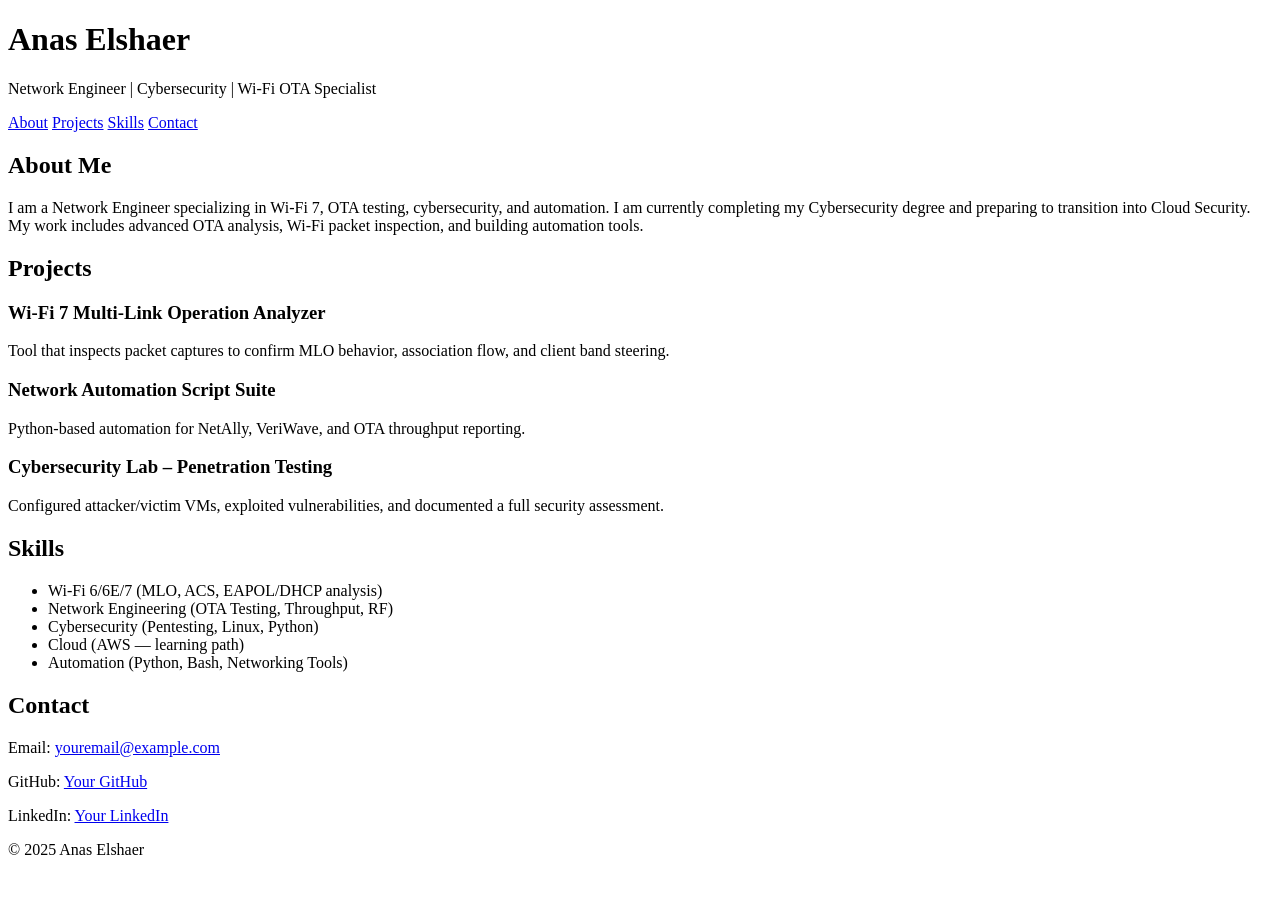
==== index.html @ 8e1ad46f "Update and rename README.md to index.html" ====
<!DOCTYPE html>
<html lang="en">
<head>
    <meta charset="UTF-8" />
    <meta name="viewport" content="width=device-width, initial-scale=1.0" />
    <title>Anas Elshaer | Portfolio</title>
    <link rel="stylesheet" href="style.css" />
    <link href="https://fonts.googleapis.com/css2?family=Poppins:wght@300;400;600&display=swap" rel="stylesheet">
</head>
<body>

    <!-- Header -->
    <header>
        <h1>Anas Elshaer</h1>
        <p>Network Engineer | Cybersecurity | Wi-Fi OTA Specialist</p>
        <nav>
            <a href="#about">About</a>
            <a href="#projects">Projects</a>
            <a href="#skills">Skills</a>
            <a href="#contact">Contact</a>
        </nav>
    </header>

    <!-- About -->
    <section id="about" class="section">
        <h2>About Me</h2>
        <p>
            I am a Network Engineer specializing in Wi-Fi 7, OTA testing, cybersecurity, 
            and automation. I am currently completing my Cybersecurity degree and preparing 
            to transition into Cloud Security. My work includes advanced OTA analysis, 
            Wi-Fi packet inspection, and building automation tools.
        </p>
    </section>

    <!-- Projects -->
    <section id="projects" class="section">
        <h2>Projects</h2>

        <div class="project-card">
            <h3>Wi-Fi 7 Multi-Link Operation Analyzer</h3>
            <p>Tool that inspects packet captures to confirm MLO behavior, association flow, and client band steering.</p>
        </div>

        <div class="project-card">
            <h3>Network Automation Script Suite</h3>
            <p>Python-based automation for NetAlly, VeriWave, and OTA throughput reporting.</p>
        </div>

        <div class="project-card">
            <h3>Cybersecurity Lab – Penetration Testing</h3>
            <p>Configured attacker/victim VMs, exploited vulnerabilities, and documented a full security assessment.</p>
        </div>
    </section>

    <!-- Skills -->
    <section id="skills" class="section">
        <h2>Skills</h2>
        <ul class="skills-list">
            <li>Wi-Fi 6/6E/7 (MLO, ACS, EAPOL/DHCP analysis)</li>
            <li>Network Engineering (OTA Testing, Throughput, RF)</li>
            <li>Cybersecurity (Pentesting, Linux, Python)</li>
            <li>Cloud (AWS — learning path)</li>
            <li>Automation (Python, Bash, Networking Tools)</li>
        </ul>
    </section>

    <!-- Contact -->
    <section id="contact" class="section">
        <h2>Contact</h2>
        <p>Email: <a href="mailto:youremail@example.com">youremail@example.com</a></p>
        <p>GitHub: <a href="https://github.com/">Your GitHub</a></p>
        <p>LinkedIn: <a href="#">Your LinkedIn</a></p>
    </section>

    <footer>
        <p>© 2025 Anas Elshaer</p>
    </footer>

    <script src="script.js"></script>
</body>
</html>
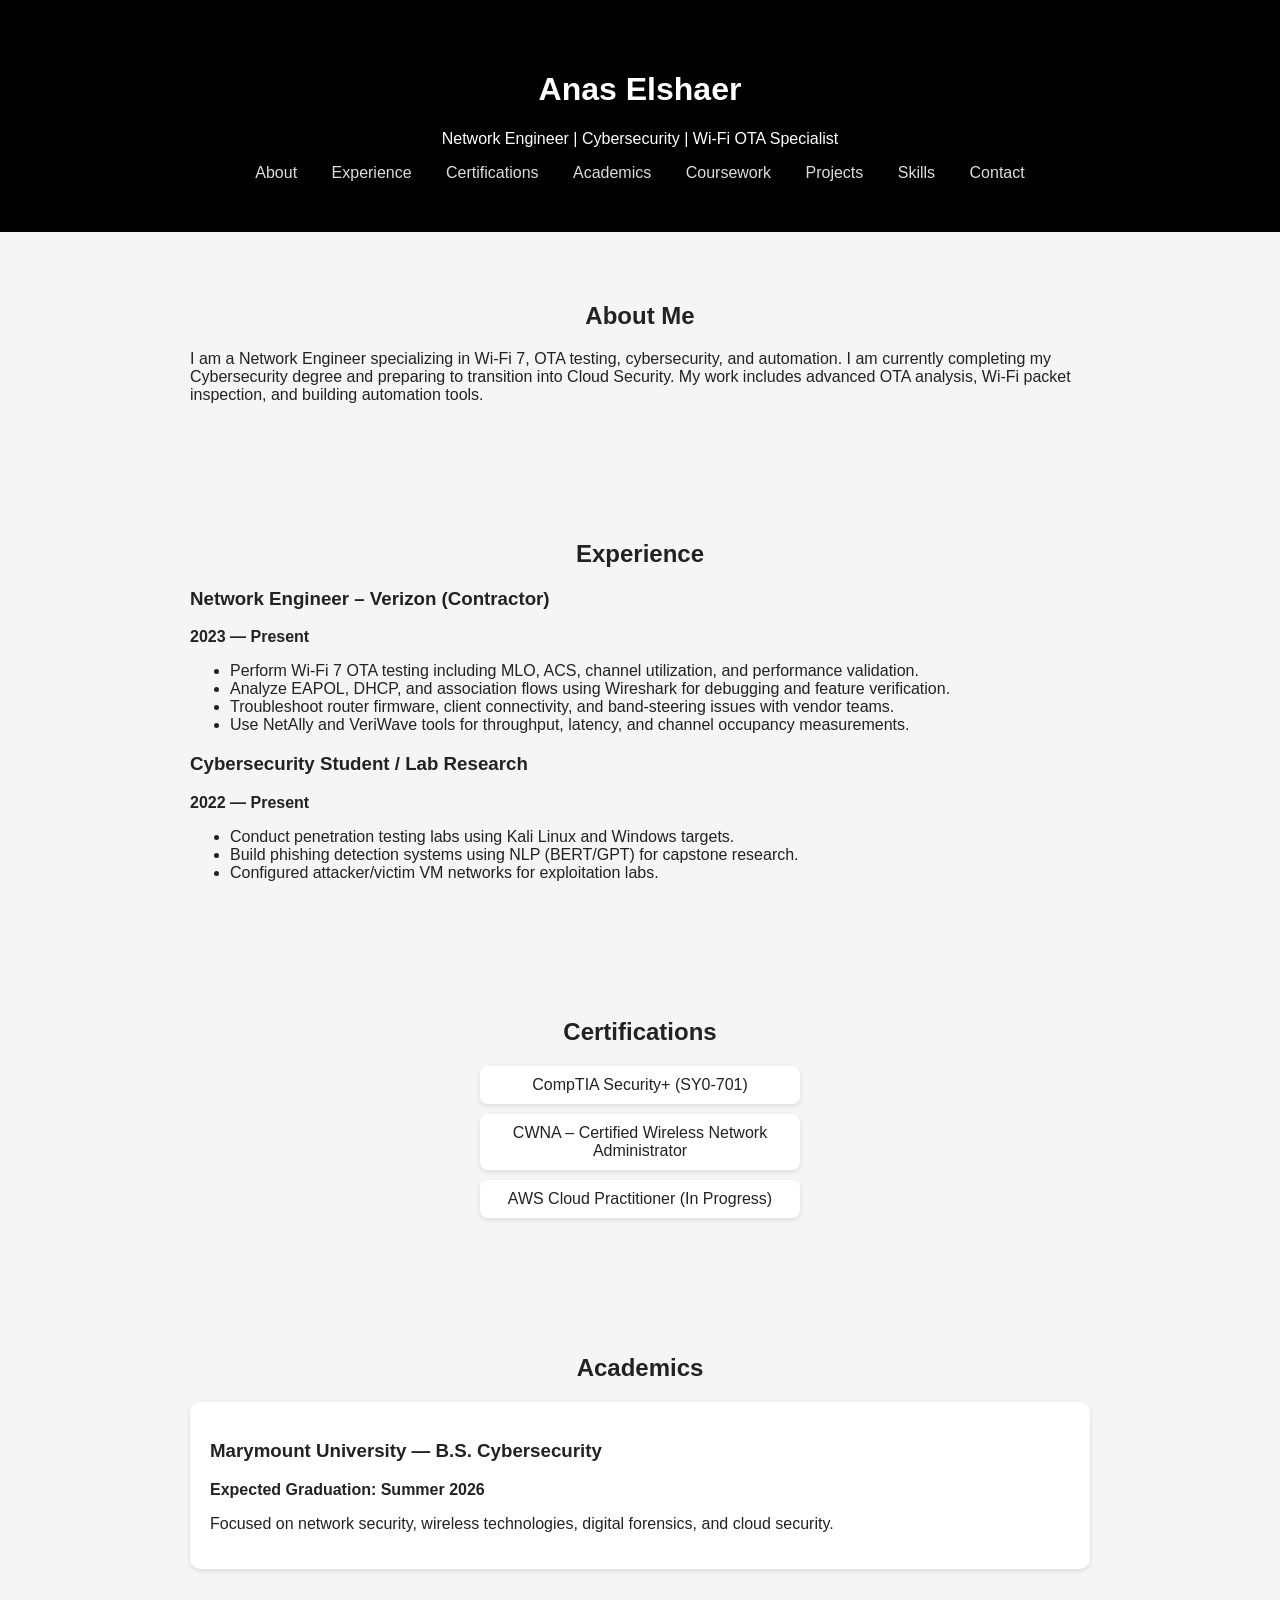
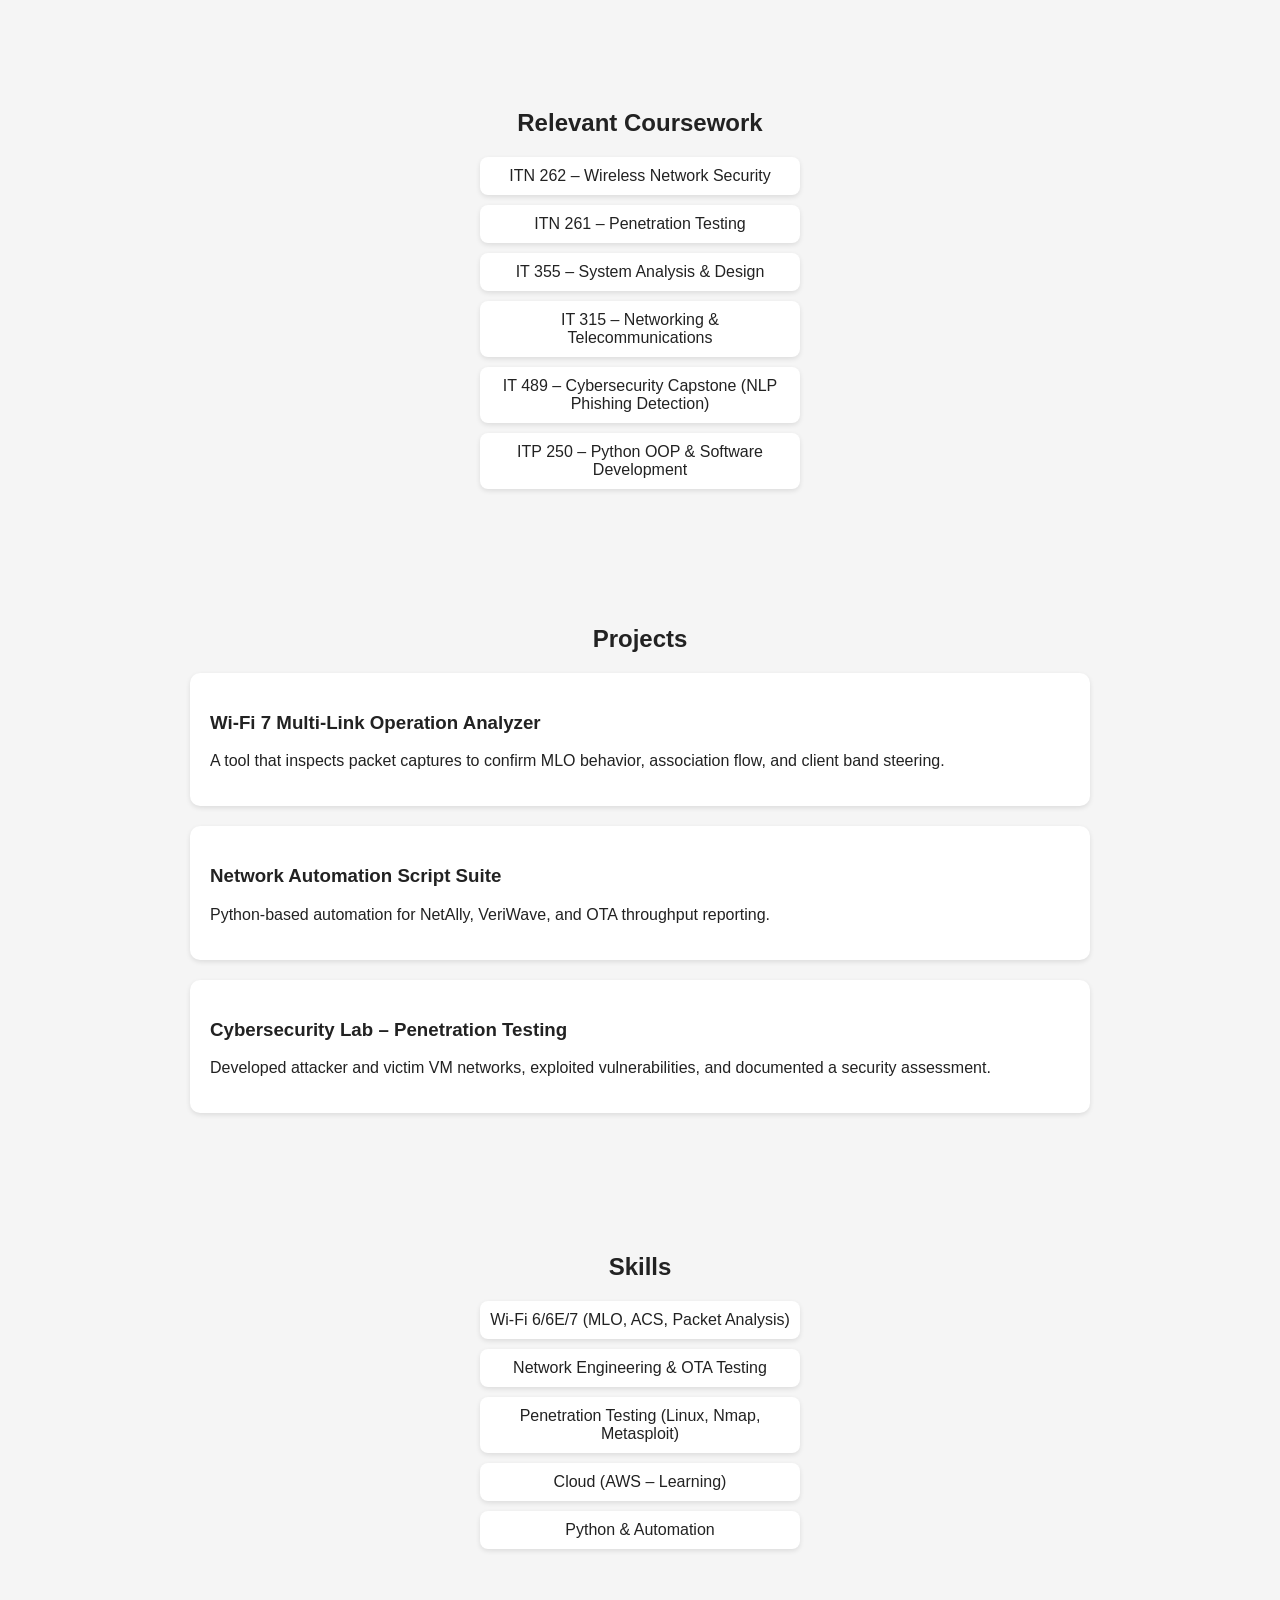
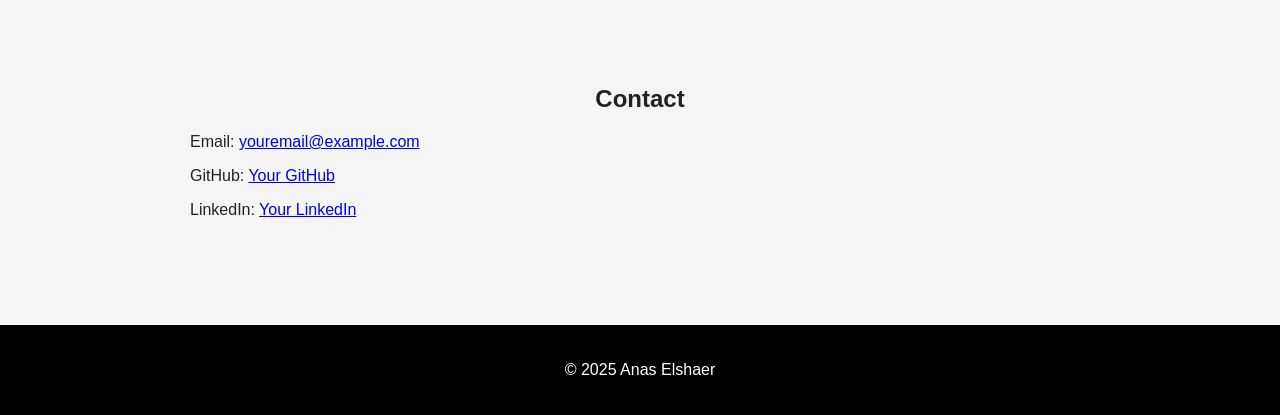
==== commit 360070e1: "Update index.html" ====
--- a/index.html
+++ b/index.html
@@ -15,6 +15,10 @@
         <p>Network Engineer | Cybersecurity | Wi-Fi OTA Specialist</p>
         <nav>
             <a href="#about">About</a>
+            <a href="#experience">Experience</a>
+            <a href="#certifications">Certifications</a>
+            <a href="#academics">Academics</a>
+            <a href="#coursework">Coursework</a>
             <a href="#projects">Projects</a>
             <a href="#skills">Skills</a>
             <a href="#contact">Contact</a>
@@ -32,13 +36,74 @@
         </p>
     </section>
 
+    <!-- Experience -->
+    <section id="experience" class="section">
+        <h2>Experience</h2>
+
+        <div class="exp-card">
+            <h3>Network Engineer – Verizon (Contractor)</h3>
+            <p><strong>2023 — Present</strong></p>
+            <ul>
+                <li>Perform Wi-Fi 7 OTA testing including MLO, ACS, channel utilization, and performance validation.</li>
+                <li>Analyze EAPOL, DHCP, and association flows using Wireshark for debugging and feature verification.</li>
+                <li>Troubleshoot router firmware, client connectivity, and band-steering issues with vendor teams.</li>
+                <li>Use NetAlly and VeriWave tools for throughput, latency, and channel occupancy measurements.</li>
+            </ul>
+        </div>
+
+        <div class="exp-card">
+            <h3>Cybersecurity Student / Lab Research</h3>
+            <p><strong>2022 — Present</strong></p>
+            <ul>
+                <li>Conduct penetration testing labs using Kali Linux and Windows targets.</li>
+                <li>Build phishing detection systems using NLP (BERT/GPT) for capstone research.</li>
+                <li>Configured attacker/victim VM networks for exploitation labs.</li>
+            </ul>
+        </div>
+    </section>
+
+    <!-- Certifications -->
+    <section id="certifications" class="section">
+        <h2>Certifications</h2>
+        <ul class="skills-list">
+            <li>CompTIA Security+ (SY0-701)</li>
+            <li>CWNA – Certified Wireless Network Administrator</li>
+            <li>AWS Cloud Practitioner (In Progress)</li>
+        </ul>
+    </section>
+
+    <!-- Academics -->
+    <section id="academics" class="section">
+        <h2>Academics</h2>
+        <div class="project-card">
+            <h3>Marymount University — B.S. Cybersecurity</h3>
+            <p><strong>Expected Graduation: Summer 2026</strong></p>
+            <p>
+                Focused on network security, wireless technologies, digital forensics, and cloud security.
+            </p>
+        </div>
+    </section>
+
+    <!-- Coursework -->
+    <section id="coursework" class="section">
+        <h2>Relevant Coursework</h2>
+        <ul class="skills-list">
+            <li>ITN 262 – Wireless Network Security</li>
+            <li>ITN 261 – Penetration Testing</li>
+            <li>IT 355 – System Analysis & Design</li>
+            <li>IT 315 – Networking & Telecommunications</li>
+            <li>IT 489 – Cybersecurity Capstone (NLP Phishing Detection)</li>
+            <li>ITP 250 – Python OOP & Software Development</li>
+        </ul>
+    </section>
+
     <!-- Projects -->
     <section id="projects" class="section">
         <h2>Projects</h2>
 
         <div class="project-card">
             <h3>Wi-Fi 7 Multi-Link Operation Analyzer</h3>
-            <p>Tool that inspects packet captures to confirm MLO behavior, association flow, and client band steering.</p>
+            <p>A tool that inspects packet captures to confirm MLO behavior, association flow, and client band steering.</p>
         </div>
 
         <div class="project-card">
@@ -48,7 +113,7 @@
 
         <div class="project-card">
             <h3>Cybersecurity Lab – Penetration Testing</h3>
-            <p>Configured attacker/victim VMs, exploited vulnerabilities, and documented a full security assessment.</p>
+            <p>Developed attacker and victim VM networks, exploited vulnerabilities, and documented a security assessment.</p>
         </div>
     </section>
 
@@ -56,11 +121,11 @@
     <section id="skills" class="section">
         <h2>Skills</h2>
         <ul class="skills-list">
-            <li>Wi-Fi 6/6E/7 (MLO, ACS, EAPOL/DHCP analysis)</li>
-            <li>Network Engineering (OTA Testing, Throughput, RF)</li>
-            <li>Cybersecurity (Pentesting, Linux, Python)</li>
-            <li>Cloud (AWS — learning path)</li>
-            <li>Automation (Python, Bash, Networking Tools)</li>
+            <li>Wi-Fi 6/6E/7 (MLO, ACS, Packet Analysis)</li>
+            <li>Network Engineering & OTA Testing</li>
+            <li>Penetration Testing (Linux, Nmap, Metasploit)</li>
+            <li>Cloud (AWS – Learning)</li>
+            <li>Python & Automation</li>
         </ul>
     </section>
 
--- a/style.css
+++ b/style.css
@@ -0,0 +1,66 @@
+body {
+    margin: 0;
+    font-family: 'Poppins', sans-serif;
+    background: #f5f5f5;
+    color: #222;
+}
+
+header {
+    text-align: center;
+    padding: 50px 20px;
+    background: #000;
+    color: white;
+}
+
+header nav a {
+    margin: 0 15px;
+    color: #ddd;
+    text-decoration: none;
+    font-weight: 300;
+}
+
+header nav a:hover {
+    color: white;
+}
+
+.section {
+    padding: 50px 20px;
+    max-width: 900px;
+    margin: auto;
+}
+
+.section h2 {
+    text-align: center;
+    margin-bottom: 20px;
+}
+
+.project-card {
+    background: white;
+    padding: 20px;
+    border-radius: 10px;
+    margin-bottom: 20px;
+    box-shadow: 0 2px 5px rgba(0,0,0,0.1);
+}
+
+.skills-list {
+    list-style: none;
+    padding: 0;
+    text-align: center;
+}
+
+.skills-list li {
+    padding: 10px;
+    background: white;
+    margin: 10px auto;
+    max-width: 300px;
+    border-radius: 8px;
+    box-shadow: 0 2px 5px rgba(0,0,0,0.1);
+}
+
+footer {
+    text-align: center;
+    background: #000;
+    color: white;
+    padding: 20px;
+    margin-top: 40px;
+}
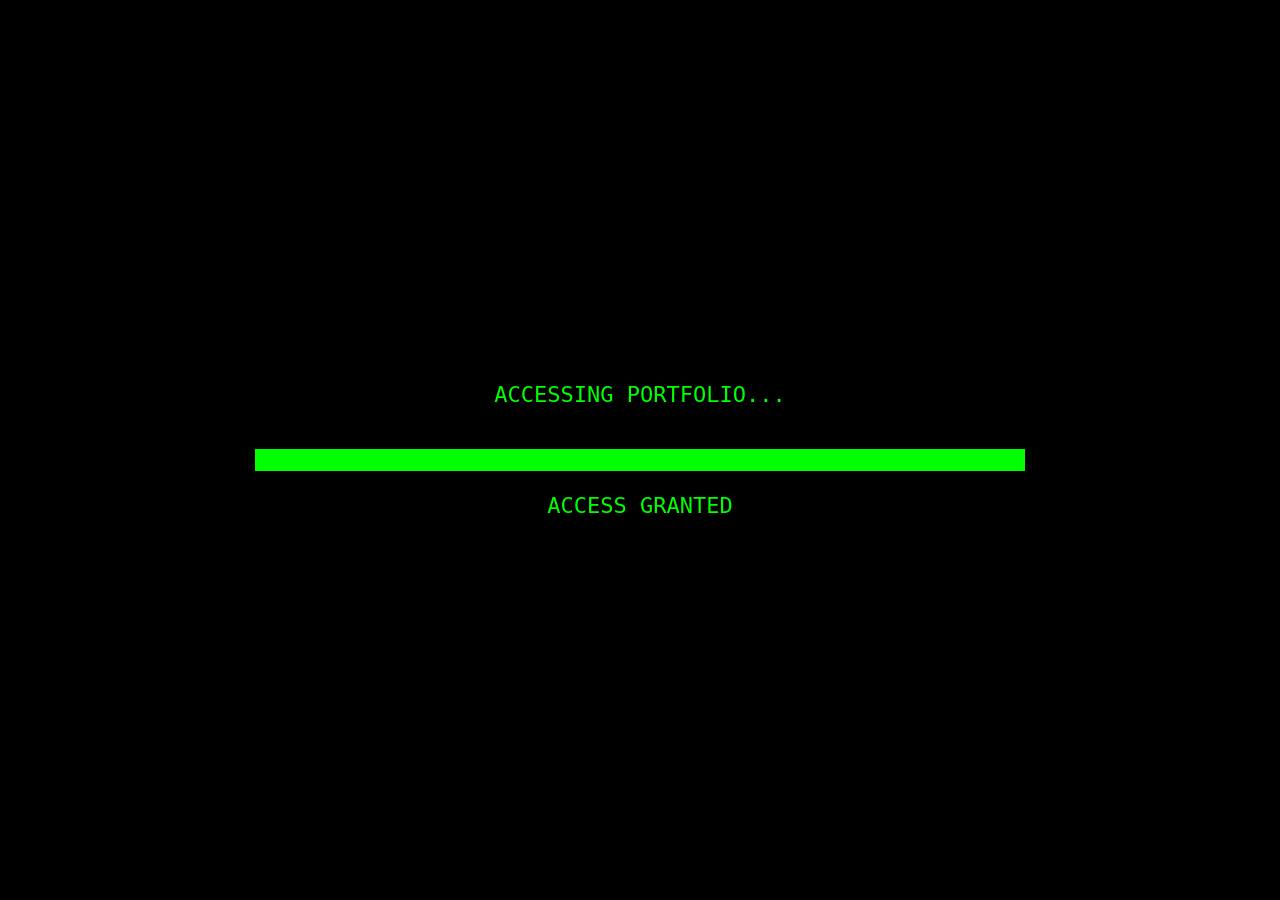
==== commit e125c0a8: "Update index.html" ====
--- a/index.html
+++ b/index.html
@@ -1,146 +1,53 @@
 <!DOCTYPE html>
-<html lang="en">
+<html>
 <head>
-    <meta charset="UTF-8" />
-    <meta name="viewport" content="width=device-width, initial-scale=1.0" />
     <title>Anas Elshaer | Portfolio</title>
-    <link rel="stylesheet" href="style.css" />
-    <link href="https://fonts.googleapis.com/css2?family=Poppins:wght@300;400;600&display=swap" rel="stylesheet">
+    <link rel="stylesheet" href="style.css">
 </head>
+
 <body>
 
-    <!-- Header -->
-    <header>
-        <h1>Anas Elshaer</h1>
-        <p>Network Engineer | Cybersecurity | Wi-Fi OTA Specialist</p>
-        <nav>
-            <a href="#about">About</a>
-            <a href="#experience">Experience</a>
-            <a href="#certifications">Certifications</a>
-            <a href="#academics">Academics</a>
-            <a href="#coursework">Coursework</a>
-            <a href="#projects">Projects</a>
-            <a href="#skills">Skills</a>
-            <a href="#contact">Contact</a>
-        </nav>
-    </header>
+<!-- LOADING SCREEN -->
+<div id="loading-screen">
+    <p>ACCESSING PORTFOLIO...</p>
+    <div class="progress">
+        <div class="progress-bar"></div>
+    </div>
+    <p>ACCESS GRANTED</p>
+</div>
 
-    <!-- About -->
-    <section id="about" class="section">
-        <h2>About Me</h2>
+<div class="content">
+
+<div class="hero">
+    <h1 id="typing"></h1>
+    <p>Network Engineer | Cybersecurity | Wi-Fi OTA Specialist</p>
+</div>
+
+<div class="navbar">
+    <a href="index.html">Home</a>
+    <a href="about.html">About</a>
+    <a href="experience.html">Experience</a>
+    <a href="certifications.html">Certifications</a>
+    <a href="academics.html">Academics</a>
+    <a href="coursework.html">Coursework</a>
+    <a href="projects.html">Projects</a>
+    <a href="skills.html">Skills</a>
+    <a href="contact.html">Contact</a>
+</div>
+
+<section class="section">
+    <h2>>> Welcome</h2>
+    <div class="card">
         <p>
-            I am a Network Engineer specializing in Wi-Fi 7, OTA testing, cybersecurity, 
-            and automation. I am currently completing my Cybersecurity degree and preparing 
-            to transition into Cloud Security. My work includes advanced OTA analysis, 
-            Wi-Fi packet inspection, and building automation tools.
+            Explore my professional cybersecurity and wireless engineering portfolio.
         </p>
-    </section>
+    </div>
+</section>
 
-    <!-- Experience -->
-    <section id="experience" class="section">
-        <h2>Experience</h2>
+<footer>© 2025 Anas Elshaer</footer>
 
-        <div class="exp-card">
-            <h3>Network Engineer – Verizon (Contractor)</h3>
-            <p><strong>2023 — Present</strong></p>
-            <ul>
-                <li>Perform Wi-Fi 7 OTA testing including MLO, ACS, channel utilization, and performance validation.</li>
-                <li>Analyze EAPOL, DHCP, and association flows using Wireshark for debugging and feature verification.</li>
-                <li>Troubleshoot router firmware, client connectivity, and band-steering issues with vendor teams.</li>
-                <li>Use NetAlly and VeriWave tools for throughput, latency, and channel occupancy measurements.</li>
-            </ul>
-        </div>
+</div>
 
-        <div class="exp-card">
-            <h3>Cybersecurity Student / Lab Research</h3>
-            <p><strong>2022 — Present</strong></p>
-            <ul>
-                <li>Conduct penetration testing labs using Kali Linux and Windows targets.</li>
-                <li>Build phishing detection systems using NLP (BERT/GPT) for capstone research.</li>
-                <li>Configured attacker/victim VM networks for exploitation labs.</li>
-            </ul>
-        </div>
-    </section>
-
-    <!-- Certifications -->
-    <section id="certifications" class="section">
-        <h2>Certifications</h2>
-        <ul class="skills-list">
-            <li>CompTIA Security+ (SY0-701)</li>
-            <li>CWNA – Certified Wireless Network Administrator</li>
-            <li>AWS Cloud Practitioner (In Progress)</li>
-        </ul>
-    </section>
-
-    <!-- Academics -->
-    <section id="academics" class="section">
-        <h2>Academics</h2>
-        <div class="project-card">
-            <h3>Marymount University — B.S. Cybersecurity</h3>
-            <p><strong>Expected Graduation: Summer 2026</strong></p>
-            <p>
-                Focused on network security, wireless technologies, digital forensics, and cloud security.
-            </p>
-        </div>
-    </section>
-
-    <!-- Coursework -->
-    <section id="coursework" class="section">
-        <h2>Relevant Coursework</h2>
-        <ul class="skills-list">
-            <li>ITN 262 – Wireless Network Security</li>
-            <li>ITN 261 – Penetration Testing</li>
-            <li>IT 355 – System Analysis & Design</li>
-            <li>IT 315 – Networking & Telecommunications</li>
-            <li>IT 489 – Cybersecurity Capstone (NLP Phishing Detection)</li>
-            <li>ITP 250 – Python OOP & Software Development</li>
-        </ul>
-    </section>
-
-    <!-- Projects -->
-    <section id="projects" class="section">
-        <h2>Projects</h2>
-
-        <div class="project-card">
-            <h3>Wi-Fi 7 Multi-Link Operation Analyzer</h3>
-            <p>A tool that inspects packet captures to confirm MLO behavior, association flow, and client band steering.</p>
-        </div>
-
-        <div class="project-card">
-            <h3>Network Automation Script Suite</h3>
-            <p>Python-based automation for NetAlly, VeriWave, and OTA throughput reporting.</p>
-        </div>
-
-        <div class="project-card">
-            <h3>Cybersecurity Lab – Penetration Testing</h3>
-            <p>Developed attacker and victim VM networks, exploited vulnerabilities, and documented a security assessment.</p>
-        </div>
-    </section>
-
-    <!-- Skills -->
-    <section id="skills" class="section">
-        <h2>Skills</h2>
-        <ul class="skills-list">
-            <li>Wi-Fi 6/6E/7 (MLO, ACS, Packet Analysis)</li>
-            <li>Network Engineering & OTA Testing</li>
-            <li>Penetration Testing (Linux, Nmap, Metasploit)</li>
-            <li>Cloud (AWS – Learning)</li>
-            <li>Python & Automation</li>
-        </ul>
-    </section>
-
-    <!-- Contact -->
-    <section id="contact" class="section">
-        <h2>Contact</h2>
-        <p>Email: <a href="mailto:youremail@example.com">youremail@example.com</a></p>
-        <p>GitHub: <a href="https://github.com/">Your GitHub</a></p>
-        <p>LinkedIn: <a href="#">Your LinkedIn</a></p>
-    </section>
-
-    <footer>
-        <p>© 2025 Anas Elshaer</p>
-    </footer>
-
-    <script src="script.js"></script>
+<script src="script.js"></script>
 </body>
 </html>
--- a/style.css
+++ b/style.css
@@ -1,66 +1,128 @@
+/* ========== BASE STYLING ========== */
 body {
     margin: 0;
-    font-family: 'Poppins', sans-serif;
-    background: #f5f5f5;
-    color: #222;
+    font-family: monospace;
+    background: #000;
+    color: #00ff00;
+    overflow-x: hidden;
 }
 
-header {
-    text-align: center;
-    padding: 50px 20px;
-    background: #000;
-    color: white;
+/* Global fade-in animation */
+.fade-in {
+    opacity: 0;
+    transform: translateY(20px);
+    animation: fadeInUp 0.8s ease forwards;
 }
 
-header nav a {
-    margin: 0 15px;
-    color: #ddd;
-    text-decoration: none;
-    font-weight: 300;
+@keyframes fadeInUp {
+    to {
+        opacity: 1;
+        transform: translateY(0);
+    }
 }
 
-header nav a:hover {
-    color: white;
+/* ========== NAVBAR ========== */
+.navbar {
+    background: #040404;
+    padding: 12px;
+    text-align: center;
+    border-bottom: 1px solid #00ff00;
+    box-shadow: 0 0 12px #00ff00;
 }
 
-.section {
-    padding: 50px 20px;
-    max-width: 900px;
-    margin: auto;
+.navbar a {
+    color: #00ff00;
+    margin: 0 10px;
+    text-decoration: none;
+    font-size: 15px;
+    transition: 0.2s;
 }
 
-.section h2 {
-    text-align: center;
-    margin-bottom: 20px;
+.navbar a:hover {
+    text-shadow: 0px 0px 8px #00ff00;
 }
 
-.project-card {
-    background: white;
-    padding: 20px;
-    border-radius: 10px;
-    margin-bottom: 20px;
-    box-shadow: 0 2px 5px rgba(0,0,0,0.1);
+/* ========== HERO / TYPING ========== */
+.hero {
+    text-align: center;
+    padding: 60px 20px;
+    border-bottom: 1px solid #00ff00;
 }
 
-.skills-list {
-    list-style: none;
-    padding: 0;
-    text-align: center;
+/* Terminal typing effect */
+#typing {
+    font-size: 40px;
+    font-weight: bold;
+    white-space: nowrap;
+    overflow: hidden;
+    border-right: 2px solid #00ff00;
+    width: 0;
+    margin: auto;
+    animation: typing 2s steps(30, end) forwards, blink 0.7s infinite;
 }
 
-.skills-list li {
-    padding: 10px;
-    background: white;
-    margin: 10px auto;
-    max-width: 300px;
-    border-radius: 8px;
-    box-shadow: 0 2px 5px rgba(0,0,0,0.1);
+@keyframes typing {
+    from { width: 0 }
+    to { width: 450px }
 }
 
+@keyframes blink {
+    50% { border-color: transparent; }
+}
+
+/* ========== CARDS ========== */
+.card {
+    border: 1px solid #00ff00;
+    padding: 20px;
+    margin-bottom: 20px;
+    background: #020202;
+    box-shadow: 0 0 15px #00ff00;
+    transition: 0.3s;
+}
+
+.card:hover {
+    box-shadow: 0 0 25px #00ff00;
+}
+
+/* ========== LOADING SCREEN ========== */
+#loading-screen {
+    position: fixed;
+    top: 0;
+    left: 0;
+    width: 100%;
+    height: 100%;
+    background: #000;
+    color: #00ff00;
+    display: flex;
+    justify-content: center;
+    align-items: center;
+    flex-direction: column;
+    font-size: 22px;
+    z-index: 9999;
+}
+
+.progress {
+    width: 60%;
+    border: 1px solid #00ff00;
+    height: 20px;
+    margin-top: 20px;
+}
+
+.progress-bar {
+    height: 100%;
+    width: 0%;
+    background: #00ff00;
+    animation: loadBar 1.2s linear forwards;
+}
+
+@keyframes loadBar {
+    to { width: 100%; }
+}
+
+/* ========== FOOTER ========== */
 footer {
     text-align: center;
-    background: #000;
-    color: white;
     padding: 20px;
+    border-top: 1px solid #00ff00;
     margin-top: 40px;
 }
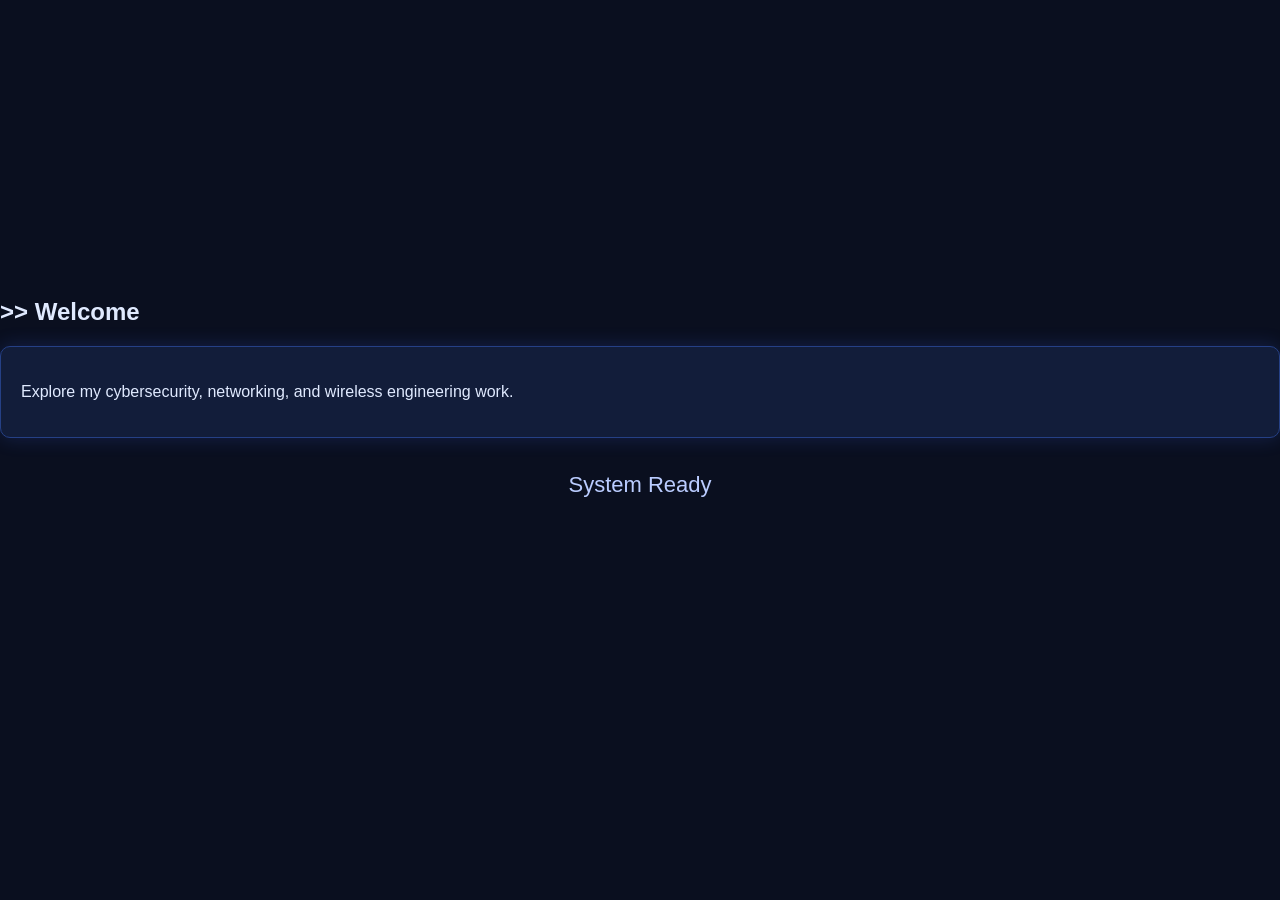
==== commit 83fa27f5: "Update index.html" ====
--- a/index.html
+++ b/index.html
@@ -1,7 +1,7 @@
 <!DOCTYPE html>
 <html>
 <head>
-    <title>Anas Elshaer | Portfolio</title>
+    <title>Anas Elshaer | Cyber Portfolio</title>
     <link rel="stylesheet" href="style.css">
 </head>
 
@@ -9,20 +9,21 @@
 
 <!-- LOADING SCREEN -->
 <div id="loading-screen">
-    <p>ACCESSING PORTFOLIO...</p>
-    <div class="progress">
-        <div class="progress-bar"></div>
-    </div>
-    <p>ACCESS GRANTED</p>
+    <p>Initializing Portfolio...</p>
+    <div class="progress"><div class="progress-bar"></div></div>
+    <p>System Ready</p>
 </div>
 
 <div class="content">
 
 <div class="hero">
     <h1 id="typing"></h1>
-    <p>Network Engineer | Cybersecurity | Wi-Fi OTA Specialist</p>
+    <p style="color:#9db7ff;">
+        Cybersecurity | Networking | Wireless Engineering
+    </p>
 </div>
 
+<!-- NAVIGATION -->
 <div class="navbar">
     <a href="index.html">Home</a>
     <a href="about.html">About</a>
@@ -35,12 +36,10 @@
     <a href="contact.html">Contact</a>
 </div>
 
-<section class="section">
+<section class="section fade-in">
     <h2>>> Welcome</h2>
     <div class="card">
-        <p>
-            Explore my professional cybersecurity and wireless engineering portfolio.
-        </p>
+        <p>Explore my cybersecurity, networking, and wireless engineering work.</p>
     </div>
 </section>
 
--- a/style.css
+++ b/style.css
@@ -1,13 +1,13 @@
-/* ========== BASE STYLING ========== */
+/* ===== BASE ===== */
 body {
     margin: 0;
-    font-family: monospace;
-    background: #000;
-    color: #00ff00;
+    font-family: 'Segoe UI', Tahoma, sans-serif;
+    background: #0a0f1f;
+    color: #e0eaff;
     overflow-x: hidden;
 }
 
-/* Global fade-in animation */
+/* Fade-in animation */
 .fade-in {
     opacity: 0;
     transform: translateY(20px);
@@ -21,108 +21,85 @@
     }
 }
 
-/* ========== NAVBAR ========== */
+/* ===== NAVBAR ===== */
 .navbar {
-    background: #040404;
-    padding: 12px;
+    background: #10182f;
+    padding: 15px;
     text-align: center;
-    border-bottom: 1px solid #00ff00;
-    box-shadow: 0 0 12px #00ff00;
+    border-bottom: 1px solid #1a2b5f;
+    box-shadow: 0 0 15px #3f6cff88;
 }
 
 .navbar a {
-    color: #00ff00;
-    margin: 0 10px;
+    color: #93b3ff;
+    margin: 0 14px;
     text-decoration: none;
-    font-size: 15px;
+    font-size: 16px;
     transition: 0.2s;
 }
 
 .navbar a:hover {
-    text-shadow: 0px 0px 8px #00ff00;
+    color: #ffffff;
+    text-shadow: 0 0 12px #4f8cff;
 }
 
-/* ========== HERO / TYPING ========== */
+/* ===== HERO (typing effect) ===== */
 .hero {
     text-align: center;
-    padding: 60px 20px;
-    border-bottom: 1px solid #00ff00;
+    padding: 65px 20px;
+    border-bottom: 1px solid #1a2b5f;
 }
 
-/* Terminal typing effect */
+/* Typing animation */
 #typing {
-    font-size: 40px;
+    font-size: 42px;
     font-weight: bold;
+    color: #4f8cff;
+    border-right: 3px solid #4f8cff;
+    width: 0;
     white-space: nowrap;
     overflow: hidden;
-    border-right: 2px solid #00ff00;
-    width: 0;
     margin: auto;
-    animation: typing 2s steps(30, end) forwards, blink 0.7s infinite;
+    animation: typing 2s steps(30, end) forwards,
+               blinkCursor 0.7s infinite;
 }
 
 @keyframes typing {
     from { width: 0 }
-    to { width: 450px }
+    to { width: 470px }
 }
 
-@keyframes blink {
+@keyframes blinkCursor {
     50% { border-color: transparent; }
 }
 
-/* ========== CARDS ========== */
+/* ===== CARDS ===== */
 .card {
-    border: 1px solid #00ff00;
+    background: #121d3a;
+    border: 1px solid #254085;
     padding: 20px;
-    margin-bottom: 20px;
-    background: #020202;
-    box-shadow: 0 0 15px #00ff00;
+    margin-bottom: 25px;
+    border-radius: 10px;
+    box-shadow: 0 0 20px #3f6cff33;
     transition: 0.3s;
 }
 
 .card:hover {
-    box-shadow: 0 0 25px #00ff00;
+    box-shadow: 0 0 35px #3f6cff88;
+    transform: translateY(-3px);
 }
 
-/* ========== LOADING SCREEN ========== */
+/* ===== LOADING SCREEN ===== */
 #loading-screen {
     position: fixed;
     top: 0;
     left: 0;
     width: 100%;
     height: 100%;
-    background: #000;
-    color: #00ff00;
+    background: #0a0f1f;
+    color: #baccff;
     display: flex;
     justify-content: center;
     align-items: center;
     flex-direction: column;
     font-size: 22px;
-    z-index: 9999;
-}
-
-.progress {
-    width: 60%;
-    border: 1px solid #00ff00;
-    height: 20px;
-    margin-top: 20px;
-}
-
-.progress-bar {
-    height: 100%;
-    width: 0%;
-    background: #00ff00;
-    animation: loadBar 1.2s linear forwards;
-}
-
-@keyframes loadBar {
-    to { width: 100%; }
-}
-
-/* ========== FOOTER ========== */
-footer {
-    text-align: center;
-    padding: 20px;
-    border-top: 1px solid #00ff00;
-    margin-top: 40px;
-}
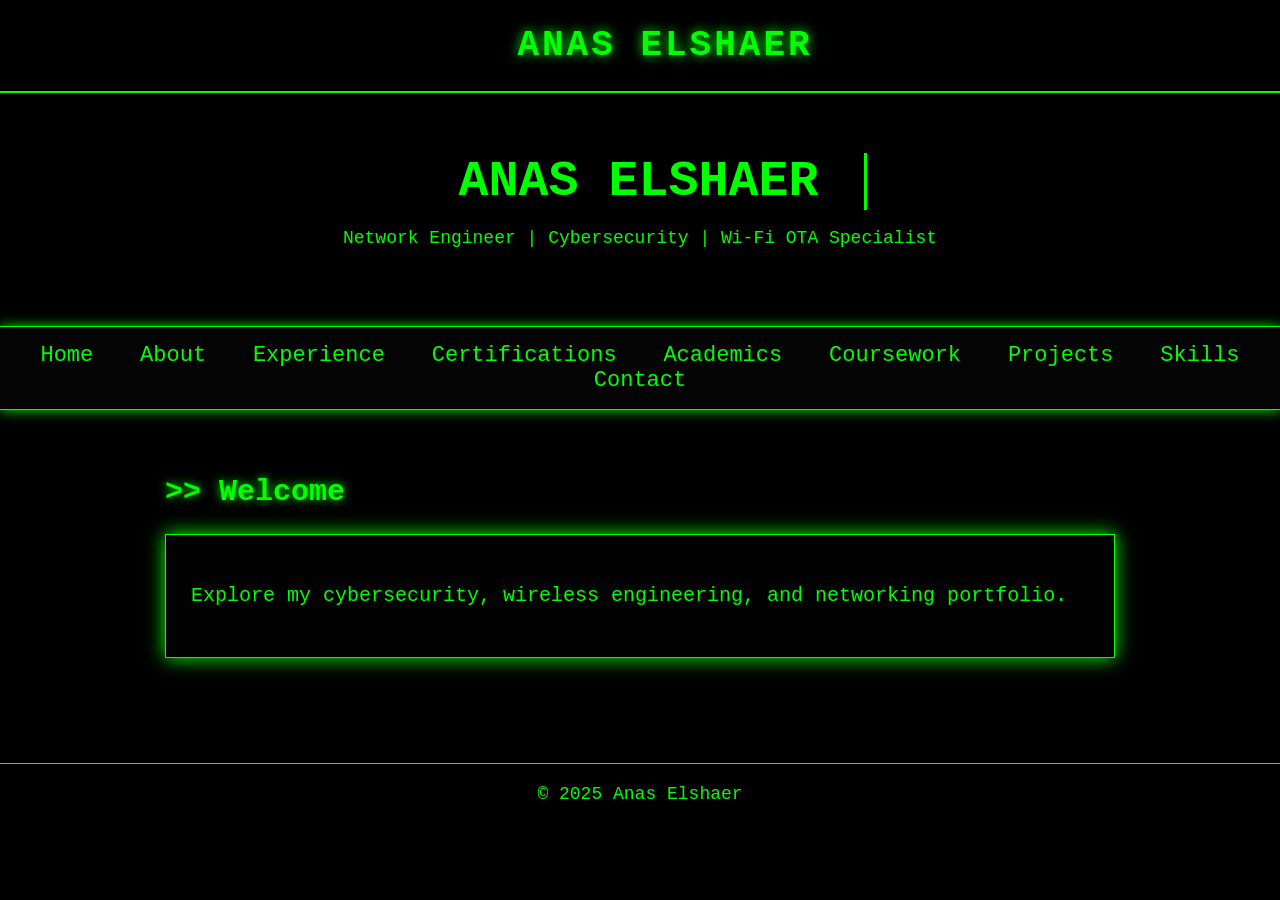
==== commit e1aa66b9: "Update index.html" ====
--- a/index.html
+++ b/index.html
@@ -1,29 +1,26 @@
 <!DOCTYPE html>
 <html>
 <head>
-    <title>Anas Elshaer | Cyber Portfolio</title>
+    <title>Home | Anas Elshaer</title>
     <link rel="stylesheet" href="style.css">
 </head>
 
 <body>
 
-<!-- LOADING SCREEN -->
 <div id="loading-screen">
-    <p>Initializing Portfolio...</p>
+    <p>Loading Portfolio...</p>
     <div class="progress"><div class="progress-bar"></div></div>
-    <p>System Ready</p>
 </div>
+
+<div class="site-header">ANAS ELSHAER</div>
 
 <div class="content">
 
 <div class="hero">
     <h1 id="typing"></h1>
-    <p style="color:#9db7ff;">
-        Cybersecurity | Networking | Wireless Engineering
-    </p>
+    <p>Network Engineer | Cybersecurity | Wi-Fi OTA Specialist</p>
 </div>
 
-<!-- NAVIGATION -->
 <div class="navbar">
     <a href="index.html">Home</a>
     <a href="about.html">About</a>
@@ -39,7 +36,7 @@
 <section class="section fade-in">
     <h2>>> Welcome</h2>
     <div class="card">
-        <p>Explore my cybersecurity, networking, and wireless engineering work.</p>
+        <p>Explore my cybersecurity, wireless engineering, and networking portfolio.</p>
     </div>
 </section>
 
--- a/style.css
+++ b/style.css
@@ -1,13 +1,149 @@
-/* ===== BASE ===== */
+/* ========== GLOBAL SETTINGS ========== */
 body {
     margin: 0;
-    font-family: 'Segoe UI', Tahoma, sans-serif;
-    background: #0a0f1f;
-    color: #e0eaff;
+    font-family: monospace;
+    background: #000;
+    color: #00ff00;
     overflow-x: hidden;
+    font-size: 18px;
 }
 
-/* Fade-in animation */
+/* ========== HEADER NAME ========== */
+.site-header {
+    width: 100%;
+    padding: 25px;
+    background: #000;
+    text-align: center;
+    font-size: 36px;
+    font-weight: bold;
+    color: #00ff00;
+    border-bottom: 2px solid #00ff00;
+    text-shadow: 0 0 12px #00ff00;
+    letter-spacing: 3px;
+}
+
+/* ========== NAVBAR ========== */
+.navbar {
+    background: #040404;
+    padding: 16px;
+    text-align: center;
+    border-bottom: 1px solid #00ff00;
+    box-shadow: 0 0 12px #00ff00;
+}
+
+.navbar a {
+    color: #00ff00;
+    margin: 0 18px;
+    text-decoration: none;
+    font-size: 22px;
+    transition: 0.2s;
+}
+
+.navbar a:hover {
+    text-shadow: 0 0 10px #00ff00;
+}
+
+/* ========== HERO TYPING ========== */
+.hero {
+    text-align: center;
+    padding: 60px 20px;
+    border-bottom: 1px solid #00ff00;
+}
+
+#typing {
+    font-size: 50px;
+    font-weight: bold;
+    color: #00ff00;
+    white-space: nowrap;
+    overflow: hidden;
+    border-right: 3px solid #00ff00;
+    width: 0;
+    margin: auto;
+    animation: typing 1.6s steps(30, end) forwards,
+               blink 0.7s infinite;
+}
+
+@keyframes typing {
+    from { width: 0 }
+    to { width: 450px }
+}
+
+@keyframes blink {
+    50% { border-color: transparent; }
+}
+
+/* ========== SECTIONS ========== */
+.section {
+    max-width: 950px;
+    margin: auto;
+    padding: 40px 20px;
+}
+
+.section h2 {
+    font-size: 30px;
+    text-shadow: 0 0 10px #00ff00;
+}
+
+/* ========== CARDS ========== */
+.card {
+    background: #020202;
+    border: 1px solid #00ff00;
+    padding: 25px;
+    font-size: 20px;
+    line-height: 1.6;
+    margin-bottom: 25px;
+    box-shadow: 0 0 18px #00ff00;
+    transition: 0.3s ease;
+}
+
+.card:hover {
+    box-shadow: 0 0 28px #00ff00;
+    transform: translateY(-3px);
+}
+
+/* ========== FOOTER ========== */
+footer {
+    text-align: center;
+    padding: 20px;
+    border-top: 1px solid #00ff00;
+    margin-top: 40px;
+    font-size: 18px;
+}
+
+/* ========== LOADING SCREEN ========== */
+#loading-screen {
+    position: fixed;
+    top: 0;
+    left: 0;
+    width: 100%;
+    height: 100%;
+    background: #000;
+    color: #00ff00;
+    display: flex;
+    justify-content: center;
+    align-items: center;
+    flex-direction: column;
+    font-size: 24px;
+    z-index: 9999;
+}
+
+.progress {
+    width: 60%;
+    height: 20px;
+    border: 1px solid #00ff00;
+    margin-top: 15px;
+}
+
+.progress-bar {
+    width: 0%;
+    height: 100%;
+    background: #00ff00;
+    animation: loadBar 0.6s linear forwards;
+}
+
+@keyframes loadBar { to { width: 100%; } }
+
+/* ========== FADE-IN ANIMATION ========== */
 .fade-in {
     opacity: 0;
     transform: translateY(20px);
@@ -15,91 +151,5 @@
 }
 
 @keyframes fadeInUp {
-    to {
-        opacity: 1;
-        transform: translateY(0);
-    }
+    to { opacity: 1; transform: translateY(0); }
 }
-
-/* ===== NAVBAR ===== */
-.navbar {
-    background: #10182f;
-    padding: 15px;
-    text-align: center;
-    border-bottom: 1px solid #1a2b5f;
-    box-shadow: 0 0 15px #3f6cff88;
-}
-
-.navbar a {
-    color: #93b3ff;
-    margin: 0 14px;
-    text-decoration: none;
-    font-size: 16px;
-    transition: 0.2s;
-}
-
-.navbar a:hover {
-    color: #ffffff;
-    text-shadow: 0 0 12px #4f8cff;
-}
-
-/* ===== HERO (typing effect) ===== */
-.hero {
-    text-align: center;
-    padding: 65px 20px;
-    border-bottom: 1px solid #1a2b5f;
-}
-
-/* Typing animation */
-#typing {
-    font-size: 42px;
-    font-weight: bold;
-    color: #4f8cff;
-    border-right: 3px solid #4f8cff;
-    width: 0;
-    white-space: nowrap;
-    overflow: hidden;
-    margin: auto;
-    animation: typing 2s steps(30, end) forwards,
-               blinkCursor 0.7s infinite;
-}
-
-@keyframes typing {
-    from { width: 0 }
-    to { width: 470px }
-}
-
-@keyframes blinkCursor {
-    50% { border-color: transparent; }
-}
-
-/* ===== CARDS ===== */
-.card {
-    background: #121d3a;
-    border: 1px solid #254085;
-    padding: 20px;
-    margin-bottom: 25px;
-    border-radius: 10px;
-    box-shadow: 0 0 20px #3f6cff33;
-    transition: 0.3s;
-}
-
-.card:hover {
-    box-shadow: 0 0 35px #3f6cff88;
-    transform: translateY(-3px);
-}
-
-/* ===== LOADING SCREEN ===== */
-#loading-screen {
-    position: fixed;
-    top: 0;
-    left: 0;
-    width: 100%;
-    height: 100%;
-    background: #0a0f1f;
-    color: #baccff;
-    display: flex;
-    justify-content: center;
-    align-items: center;
-    flex-direction: column;
-    font-size: 22px;
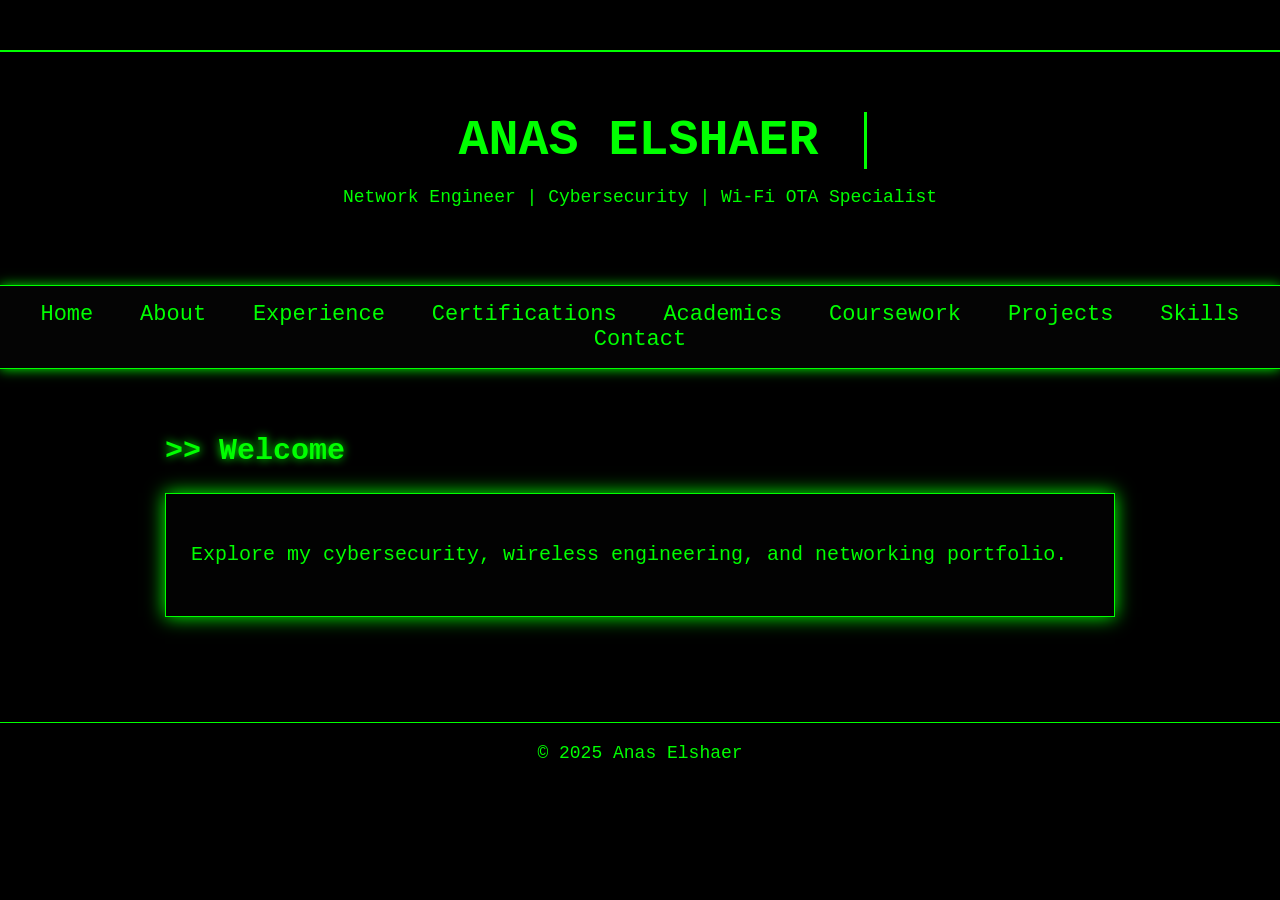
==== commit 77c69970: "Update index.html" ====
--- a/index.html
+++ b/index.html
@@ -12,7 +12,7 @@
     <div class="progress"><div class="progress-bar"></div></div>
 </div>
 
-<div class="site-header">ANAS ELSHAER</div>
+<div class="site-header"></div>
 
 <div class="content">
 
